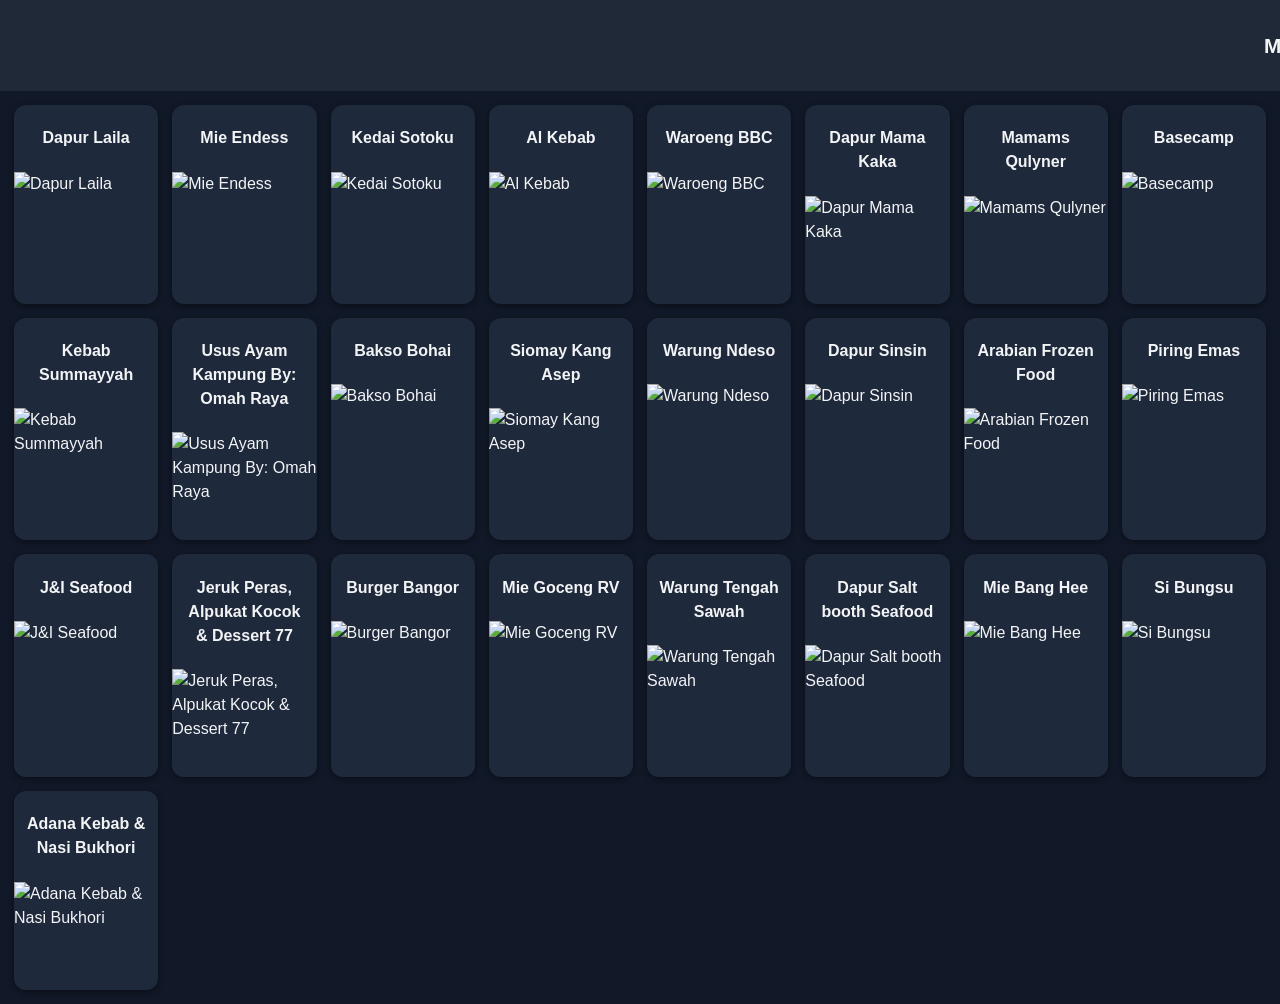
==== index.html @ a6a6e30e "Add files via upload" ====
<!DOCTYPE html>
<html lang="id">
<head>
    <meta charset="UTF-8">
    <meta name="viewport" content="width=device-width, initial-scale=1">
    <title>Menu Harian - SIIP DELIVERY</title>
    <link rel="stylesheet" href="style.css">
</head>
<body>
    <div class="running-text-container">
        <h1 class="running-text">Menu Harian - SIIP DELIVERY</h1>
    </div>
    <div class="menu-list">
        <article class="menu-item" data-gambar="https://i.supaimg.com/f83d4d24-65c1-4e20-8ed9-ef8ee9b06178.jpg">
            <header>
                <h2 class="menu-title">Dapur Laila</h2>
            </header>
            <img src="https://i.supaimg.com/7780f924-1f9e-4b80-9949-4caea68eb9df.jpg" alt="Dapur Laila" loading="lazy">
        </article>
        <article class="menu-item" data-gambar="">
            <header>
                <h2 class="menu-title">Mie Endess</h2>
            </header>
            <img src="https://img1.pixhost.to/images/8392/636976037_ramagnz.jpg" alt="Mie Endess" loading="lazy">
        </article>
        <article class="menu-item" data-gambar="">
            <header>
                <h2 class="menu-title">Kedai Sotoku</h2>
            </header>
            <img src="https://img1.pixhost.to/images/8393/636978480_ramagnz.jpg" alt="Kedai Sotoku" loading="lazy">
        </article>
        <article class="menu-item" data-gambar="">
            <header>
                <h2 class="menu-title">Al Kebab</h2>
            </header>
            <img src="https://img1.pixhost.to/images/8393/636978653_ramagnz.jpg" alt="Al Kebab" loading="lazy">
        </article>
        <article class="menu-item" data-gambar="">
            <header>
                <h2 class="menu-title">Waroeng BBC</h2>
            </header>
            <img src="https://img1.pixhost.to/images/8393/636979341_ramagnz.jpg" alt="Waroeng BBC" loading="lazy">
        </article>
        <article class="menu-item" data-gambar="">
            <header>
                <h2 class="menu-title">Dapur Mama Kaka</h2>
            </header>
            <img src="https://img1.pixhost.to/images/8393/636979415_ramagnz.jpg" alt="Dapur Mama Kaka" loading="lazy">
        </article>
        <article class="menu-item" data-gambar="">
            <header>
                <h2 class="menu-title">Mamams Qulyner</h2>
            </header>
            <img src="https://img1.pixhost.to/images/8393/636979504_ramagnz.jpg" alt="Mamams Qulyner" loading="lazy">
        </article>
         <article class="menu-item" data-gambar="">
            <header>
                <h2 class="menu-title">Basecamp</h2>
            </header>
            <img src="https://img1.pixhost.to/images/8393/636979596_ramagnz.jpg" alt="Basecamp" loading="lazy">
        </article>
        <article class="menu-item" data-gambar="">
            <header>
                <h2 class="menu-title">Kebab Summayyah</h2>
            </header>
            <img src="https://img1.pixhost.to/images/8393/636979641_ramagnz.jpg" alt="Kebab Summayyah" loading="lazy">
        </article>
          <article class="menu-item" data-gambar="">
            <header>
                <h2 class="menu-title">Usus Ayam Kampung By: Omah Raya</h2>
            </header>
            <img src="https://img1.pixhost.to/images/8393/636979654_ramagnz.jpg" alt="Usus Ayam Kampung By: Omah Raya" loading="lazy">
        </article>
         <article class="menu-item" data-gambar="https://img1.pixhost.to/images/8393/636979924_ramagnz.jpg">
            <header>
                <h2 class="menu-title">Bakso Bohai</h2>
            </header>
            <img src="https://img1.pixhost.to/images/8393/636979817_ramagnz.jpg" alt="Bakso Bohai" loading="lazy">
        </article>
         <article class="menu-item" data-gambar="https://img1.pixhost.to/images/8393/636979924_ramagnz.jpg">
            <header>
                <h2 class="menu-title">Siomay Kang Asep</h2>
            </header>
            <img src="https://img1.pixhost.to/images/8393/636980007_ramagnz.jpg" alt="Siomay Kang Asep" loading="lazy">
        </article>
         <article class="menu-item" data-gambar="https://img1.pixhost.to/images/8393/636980571_ramagnz.jpg,https://img1.pixhost.to/images/8393/636980506_ramagnz.jpg">
            <header>
                <h2 class="menu-title">Warung Ndeso</h2>
            </header>
            <img src="https://img1.pixhost.to/images/8393/636980215_ramagnz.jpg" alt="Warung Ndeso" loading="lazy">
        </article>
         <article class="menu-item" data-gambar="">
            <header>
                <h2 class="menu-title">Dapur Sinsin</h2>
            </header>
            <img src="https://img1.pixhost.to/images/8393/636980955_ramagnz.jpg" alt="Dapur Sinsin" loading="lazy">
        </article>
         <article class="menu-item" data-gambar="">
            <header>
                <h2 class="menu-title">Arabian Frozen Food</h2>
            </header>
            <img src="https://img1.pixhost.to/images/8393/636981439_ramagnz.jpg" alt="Arabian Frozen Food" loading="lazy">
        </article>
         <article class="menu-item" data-gambar="">
            <header>
                <h2 class="menu-title">Piring Emas</h2>
            </header>
            <img src="https://img1.pixhost.to/images/8393/636981493_ramagnz.jpg" alt="Piring Emas" loading="lazy">
        </article>
        <article class="menu-item" data-gambar="https://files.catbox.moe/t9q14m.jpg,https://files.catbox.moe/1k99xd.jpg,https://img1.pixhost.to/images/8393/636982521_ramagnz.jpg,https://img1.pixhost.to/images/8393/636982575_ramagnz.jpg">
            <header>
                <h2 class="menu-title">J&I Seafood</h2>
            </header>
            <img src="https://img1.pixhost.to/images/8393/636982497_ramagnz.jpg" alt="J&I Seafood" loading="lazy">
        </article>
        <article class="menu-item" data-gambar="https://files.catbox.moe/itm4lr.jpg">
            <header>
                <h2 class="menu-title">Jeruk Peras, Alpukat Kocok & Dessert 77</h2>
            </header>
            <img src="https://img1.pixhost.to/images/8393/636982674_ramagnz.jpg" alt="Jeruk Peras, Alpukat Kocok & Dessert 77" loading="lazy">
        </article>
        <article class="menu-item" data-gambar="https://img1.pixhost.to/images/8393/636982919_ramagnz.jpg">
            <header>
                <h2 class="menu-title">Burger Bangor</h2>
            </header>
            <img src="https://img1.pixhost.to/images/8393/636982903_ramagnz.jpg" alt="Burger Bangor" loading="lazy">
        </article>
        <article class="menu-item" data-gambar="https://files.catbox.moe/2uw20m.jpg">
            <header>
                <h2 class="menu-title">Mie Goceng RV</h2>
            </header>
            <img src="https://img1.pixhost.to/images/8393/636983282_ramagnz.jpg" alt="Mie Goceng RV" loading="lazy">
        </article>
        <article class="menu-item" data-gambar="https://img1.pixhost.to/images/8393/636984216_ramagnz.jpg">
            <header>
                <h2 class="menu-title">Warung Tengah Sawah</h2>
            </header>
            <img src="https://img1.pixhost.to/images/8393/636984185_ramagnz.jpg" alt="Warung Tengah Sawah" loading="lazy">
        </article>
        <article class="menu-item" data-gambar="https://img1.pixhost.to/images/8393/636984277_ramagnz.jpg">
            <header>
                <h2 class="menu-title">Dapur Salt booth Seafood</h2>
            </header>
            <img src="https://img1.pixhost.to/images/8393/636984295_ramagnz.jpg" alt="Dapur Salt booth Seafood" loading="lazy">
        </article>
        <article class="menu-item" data-gambar="">
            <header>
                <h2 class="menu-title">Mie Bang Hee</h2>
            </header>
            <img src="https://img1.pixhost.to/images/8393/636984333_ramagnz.jpg" alt="Mie Bang Hee" loading="lazy">
        </article>
        <article class="menu-item" data-gambar="">
            <header>
                <h2 class="menu-title">Si Bungsu</h2>
            </header>
            <img src="https://img1.pixhost.to/images/8393/636984500_ramagnz.jpg" alt="Si Bungsu" loading="lazy">
        </article>
    <article class="menu-item" data-gambar="">
            <header>
                <h2 class="menu-title">Adana Kebab & Nasi Bukhori</h2>
            </header>
            <img src="https://img1.pixhost.to/images/8590/639047477_ramagnz.jpg" alt="Adana Kebab & Nasi Bukhori" loading="lazy">
        </article>
    </div>

    <!-- Lightbox -->
    <div class="lightbox" id="lightbox" style="display: none;">
        <button class="close-btn">&times;</button>
        <button class="nav prev" aria-label="Gambar Sebelumnya">&#10094;</button>
        <img src="" alt="Preview">
        <button class="nav next" aria-label="Gambar Selanjutnya">&#10095;</button>

        <!-- Container untuk textarea dan tombol di lightbox -->
        <div class="order-area-lightbox" style="display: none;">
            <textarea id="pesan" placeholder="Jumlah & catatan..."></textarea>
            <button class="order-btn-lightbox" data-warung="">Pesan</button>
        </div>
    </div>

    <script src="script.js"></script>
</body>
</html>
---- style.css ----
:root {
    --bg: #111827;
    --card: #1e293b;
    --accent: #10b981;
    --text: #f3f4f6;
    --muted: #9ca3af;
}

body {
    font-family: -apple-system, BlinkMacSystemFont, "Segoe UI", Roboto, Helvetica, Arial, sans-serif;
    background: var(--bg);
    color: var(--text);
    line-height: 1.5;
    margin: 0; /* Reset margin */
}

.menu-list {
    display: grid;
    grid-template-columns: repeat(auto-fit, minmax(140px, 1fr));
    gap: 14px;
    padding: 14px;
}

.menu-item {
    background: var(--card);
    border-radius: 12px;
    overflow: hidden;
    box-shadow: 0 2px 6px rgba(0, 0, 0, .4);
    display: flex;
    flex-direction: column;
    transition: transform .2s ease;
}

.menu-item:active {
    transform: translateY(-2px)
}

.menu-item img {
    width: 100%;
    aspect-ratio: 4/3;
    object-fit: cover;
    display: block;
    cursor: pointer;
}

.menu-title {
    font-size: 1rem;
    font-weight: 600;
    padding: .5rem .75rem;
    text-align: center;
}

.lightbox {
    position: fixed;
    top: 0;
    left: 0;
    width: 100%;
    height: 100%;
    background: rgba(0, 0, 0, .85);
    display: none;
    align-items: center;
    justify-content: center;
    z-index: 1000;
    flex-direction: column;
    touch-action: pan-y;
}

.lightbox img {
    max-width: 90%;
    max-height: 70%;
    border-radius: 12px;
    box-shadow: 0 4px 20px rgba(0, 0, 0, .6);
    user-select: none;
}

.lightbox .close-btn {
    position: absolute;
    top: 20px;
    right: 20px;
    background: #ef4444;
    color: #fff;
    border: none;
    border-radius: 50%;
    width: 40px;
    height: 40px;
    font-size: 1.2rem;
    cursor: pointer;
    display: flex;
    align-items: center;
    justify-content: center;
}

.lightbox .nav {
    position: absolute;
    top: 50%;
    transform: translateY(-50%);
    background: rgba(0, 0, 0, .6);
    color: #fff;
    border: none;
    font-size: 2rem;
    width: 50px;
    height: 70px;
    cursor: pointer;
    display: flex;
    align-items: center;
    justify-content: center;
}

.lightbox .prev {
    left: 10px
}

.lightbox .next {
    right: 10px
}

.order-area-lightbox {
    padding: 0.75rem;
    border-top: 1px solid rgba(255, 255, 255, .12);
    margin-top: 1rem;
    width: 90%;
    max-width: 500px;
}

.order-area-lightbox textarea {
    width: 100%;
    resize: vertical;
    min-height: 60px;
    padding: .6rem;
    border-radius: 8px;
    border: 1px solid #374151;
    background: var(--bg);
    color: var(--text);
    font-size: .9rem;
    margin-bottom: .5rem;
}

.order-area-lightbox .order-btn-lightbox {
    width: 100%;
    padding: .75rem;
    border: none;
    border-radius: 8px;
    background: var(--accent);
    color: #fff;
    font-size: 1rem;
    font-weight: 600;
    cursor: pointer;
}

.order-area-lightbox .order-btn-lightbox:active {
    background: #059669
}

.running-text-container {
    width: 100%;
    overflow: hidden;
    white-space: nowrap;
    padding: 1rem;
    background: #1f2937;
    position: relative;
    box-sizing: border-box;
    position: sticky;
    top: 0;
    z-index: 10;
}

.running-text {
    display: inline-block;
    padding-left: 100%;
    animation: running-text 10s linear infinite;
    font-size: 1.3rem;
    font-weight: 700;
    color: var(--text);
    box-sizing: border-box;
}

@keyframes running-text {
    0% {
        transform: translateX(0);
    }
    100% {
        transform: translateX(-100%);
    }
}
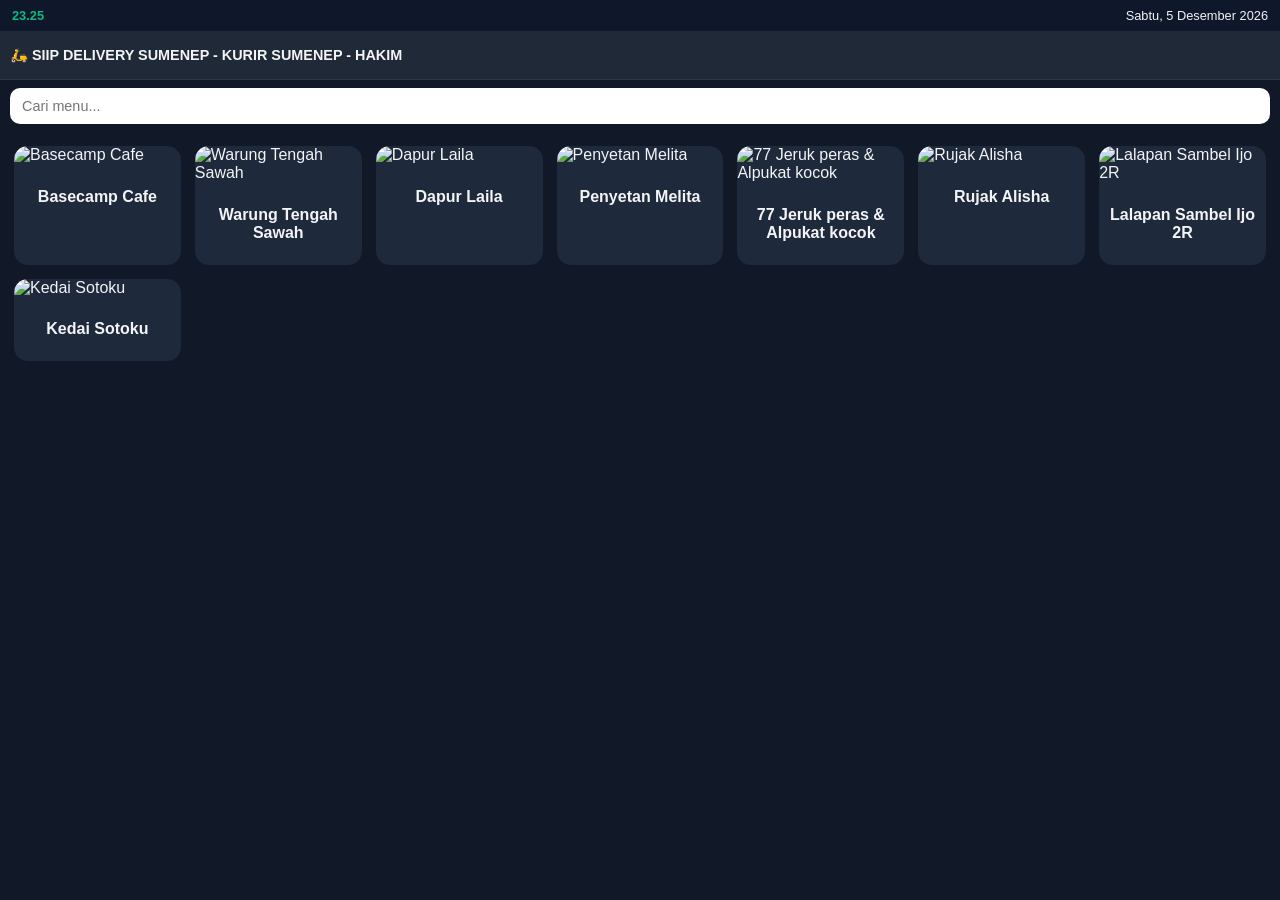
==== commit 1778d889: "Add files via upload" ====
--- a/index.html
+++ b/index.html
@@ -1,182 +1,36 @@
 <!DOCTYPE html>
 <html lang="id">
 <head>
-    <meta charset="UTF-8">
-    <meta name="viewport" content="width=device-width, initial-scale=1">
-    <title>Menu Harian - SIIP DELIVERY</title>
-    <link rel="stylesheet" href="style.css">
+  <meta charset="UTF-8">
+  <meta name="viewport" content="width=device-width, initial-scale=1.0">
+  <title>SIIP DELIVERY</title>
+
+  <link rel="stylesheet" href="style.css">
 </head>
 <body>
-    <div class="running-text-container">
-        <h1 class="running-text">Menu Harian - SIIP DELIVERY</h1>
-    </div>
-    <div class="menu-list">
-        <article class="menu-item" data-gambar="https://i.supaimg.com/f83d4d24-65c1-4e20-8ed9-ef8ee9b06178.jpg">
-            <header>
-                <h2 class="menu-title">Dapur Laila</h2>
-            </header>
-            <img src="https://i.supaimg.com/7780f924-1f9e-4b80-9949-4caea68eb9df.jpg" alt="Dapur Laila" loading="lazy">
-        </article>
-        <article class="menu-item" data-gambar="">
-            <header>
-                <h2 class="menu-title">Mie Endess</h2>
-            </header>
-            <img src="https://img1.pixhost.to/images/8392/636976037_ramagnz.jpg" alt="Mie Endess" loading="lazy">
-        </article>
-        <article class="menu-item" data-gambar="">
-            <header>
-                <h2 class="menu-title">Kedai Sotoku</h2>
-            </header>
-            <img src="https://img1.pixhost.to/images/8393/636978480_ramagnz.jpg" alt="Kedai Sotoku" loading="lazy">
-        </article>
-        <article class="menu-item" data-gambar="">
-            <header>
-                <h2 class="menu-title">Al Kebab</h2>
-            </header>
-            <img src="https://img1.pixhost.to/images/8393/636978653_ramagnz.jpg" alt="Al Kebab" loading="lazy">
-        </article>
-        <article class="menu-item" data-gambar="">
-            <header>
-                <h2 class="menu-title">Waroeng BBC</h2>
-            </header>
-            <img src="https://img1.pixhost.to/images/8393/636979341_ramagnz.jpg" alt="Waroeng BBC" loading="lazy">
-        </article>
-        <article class="menu-item" data-gambar="">
-            <header>
-                <h2 class="menu-title">Dapur Mama Kaka</h2>
-            </header>
-            <img src="https://img1.pixhost.to/images/8393/636979415_ramagnz.jpg" alt="Dapur Mama Kaka" loading="lazy">
-        </article>
-        <article class="menu-item" data-gambar="">
-            <header>
-                <h2 class="menu-title">Mamams Qulyner</h2>
-            </header>
-            <img src="https://img1.pixhost.to/images/8393/636979504_ramagnz.jpg" alt="Mamams Qulyner" loading="lazy">
-        </article>
-         <article class="menu-item" data-gambar="">
-            <header>
-                <h2 class="menu-title">Basecamp</h2>
-            </header>
-            <img src="https://img1.pixhost.to/images/8393/636979596_ramagnz.jpg" alt="Basecamp" loading="lazy">
-        </article>
-        <article class="menu-item" data-gambar="">
-            <header>
-                <h2 class="menu-title">Kebab Summayyah</h2>
-            </header>
-            <img src="https://img1.pixhost.to/images/8393/636979641_ramagnz.jpg" alt="Kebab Summayyah" loading="lazy">
-        </article>
-          <article class="menu-item" data-gambar="">
-            <header>
-                <h2 class="menu-title">Usus Ayam Kampung By: Omah Raya</h2>
-            </header>
-            <img src="https://img1.pixhost.to/images/8393/636979654_ramagnz.jpg" alt="Usus Ayam Kampung By: Omah Raya" loading="lazy">
-        </article>
-         <article class="menu-item" data-gambar="https://img1.pixhost.to/images/8393/636979924_ramagnz.jpg">
-            <header>
-                <h2 class="menu-title">Bakso Bohai</h2>
-            </header>
-            <img src="https://img1.pixhost.to/images/8393/636979817_ramagnz.jpg" alt="Bakso Bohai" loading="lazy">
-        </article>
-         <article class="menu-item" data-gambar="https://img1.pixhost.to/images/8393/636979924_ramagnz.jpg">
-            <header>
-                <h2 class="menu-title">Siomay Kang Asep</h2>
-            </header>
-            <img src="https://img1.pixhost.to/images/8393/636980007_ramagnz.jpg" alt="Siomay Kang Asep" loading="lazy">
-        </article>
-         <article class="menu-item" data-gambar="https://img1.pixhost.to/images/8393/636980571_ramagnz.jpg,https://img1.pixhost.to/images/8393/636980506_ramagnz.jpg">
-            <header>
-                <h2 class="menu-title">Warung Ndeso</h2>
-            </header>
-            <img src="https://img1.pixhost.to/images/8393/636980215_ramagnz.jpg" alt="Warung Ndeso" loading="lazy">
-        </article>
-         <article class="menu-item" data-gambar="">
-            <header>
-                <h2 class="menu-title">Dapur Sinsin</h2>
-            </header>
-            <img src="https://img1.pixhost.to/images/8393/636980955_ramagnz.jpg" alt="Dapur Sinsin" loading="lazy">
-        </article>
-         <article class="menu-item" data-gambar="">
-            <header>
-                <h2 class="menu-title">Arabian Frozen Food</h2>
-            </header>
-            <img src="https://img1.pixhost.to/images/8393/636981439_ramagnz.jpg" alt="Arabian Frozen Food" loading="lazy">
-        </article>
-         <article class="menu-item" data-gambar="">
-            <header>
-                <h2 class="menu-title">Piring Emas</h2>
-            </header>
-            <img src="https://img1.pixhost.to/images/8393/636981493_ramagnz.jpg" alt="Piring Emas" loading="lazy">
-        </article>
-        <article class="menu-item" data-gambar="https://files.catbox.moe/t9q14m.jpg,https://files.catbox.moe/1k99xd.jpg,https://img1.pixhost.to/images/8393/636982521_ramagnz.jpg,https://img1.pixhost.to/images/8393/636982575_ramagnz.jpg">
-            <header>
-                <h2 class="menu-title">J&I Seafood</h2>
-            </header>
-            <img src="https://img1.pixhost.to/images/8393/636982497_ramagnz.jpg" alt="J&I Seafood" loading="lazy">
-        </article>
-        <article class="menu-item" data-gambar="https://files.catbox.moe/itm4lr.jpg">
-            <header>
-                <h2 class="menu-title">Jeruk Peras, Alpukat Kocok & Dessert 77</h2>
-            </header>
-            <img src="https://img1.pixhost.to/images/8393/636982674_ramagnz.jpg" alt="Jeruk Peras, Alpukat Kocok & Dessert 77" loading="lazy">
-        </article>
-        <article class="menu-item" data-gambar="https://img1.pixhost.to/images/8393/636982919_ramagnz.jpg">
-            <header>
-                <h2 class="menu-title">Burger Bangor</h2>
-            </header>
-            <img src="https://img1.pixhost.to/images/8393/636982903_ramagnz.jpg" alt="Burger Bangor" loading="lazy">
-        </article>
-        <article class="menu-item" data-gambar="https://files.catbox.moe/2uw20m.jpg">
-            <header>
-                <h2 class="menu-title">Mie Goceng RV</h2>
-            </header>
-            <img src="https://img1.pixhost.to/images/8393/636983282_ramagnz.jpg" alt="Mie Goceng RV" loading="lazy">
-        </article>
-        <article class="menu-item" data-gambar="https://img1.pixhost.to/images/8393/636984216_ramagnz.jpg">
-            <header>
-                <h2 class="menu-title">Warung Tengah Sawah</h2>
-            </header>
-            <img src="https://img1.pixhost.to/images/8393/636984185_ramagnz.jpg" alt="Warung Tengah Sawah" loading="lazy">
-        </article>
-        <article class="menu-item" data-gambar="https://img1.pixhost.to/images/8393/636984277_ramagnz.jpg">
-            <header>
-                <h2 class="menu-title">Dapur Salt booth Seafood</h2>
-            </header>
-            <img src="https://img1.pixhost.to/images/8393/636984295_ramagnz.jpg" alt="Dapur Salt booth Seafood" loading="lazy">
-        </article>
-        <article class="menu-item" data-gambar="">
-            <header>
-                <h2 class="menu-title">Mie Bang Hee</h2>
-            </header>
-            <img src="https://img1.pixhost.to/images/8393/636984333_ramagnz.jpg" alt="Mie Bang Hee" loading="lazy">
-        </article>
-        <article class="menu-item" data-gambar="">
-            <header>
-                <h2 class="menu-title">Si Bungsu</h2>
-            </header>
-            <img src="https://img1.pixhost.to/images/8393/636984500_ramagnz.jpg" alt="Si Bungsu" loading="lazy">
-        </article>
-    <article class="menu-item" data-gambar="">
-            <header>
-                <h2 class="menu-title">Adana Kebab & Nasi Bukhori</h2>
-            </header>
-            <img src="https://img1.pixhost.to/images/8590/639047477_ramagnz.jpg" alt="Adana Kebab & Nasi Bukhori" loading="lazy">
-        </article>
-    </div>
 
-    <!-- Lightbox -->
-    <div class="lightbox" id="lightbox" style="display: none;">
-        <button class="close-btn">&times;</button>
-        <button class="nav prev" aria-label="Gambar Sebelumnya">&#10094;</button>
-        <img src="" alt="Preview">
-        <button class="nav next" aria-label="Gambar Selanjutnya">&#10095;</button>
+  <div class="top-info">
+    <div id="liveClock"></div>
+    <div id="liveDate"></div>
+  </div>
 
-        <!-- Container untuk textarea dan tombol di lightbox -->
-        <div class="order-area-lightbox" style="display: none;">
-            <textarea id="pesan" placeholder="Jumlah & catatan..."></textarea>
-            <button class="order-btn-lightbox" data-warung="">Pesan</button>
-        </div>
-    </div>
+  <div class="running-text-container">
+    <h1 class="running-text">
+      🛵 SIIP DELIVERY SUMENEP - KURIR SUMENEP - HAKIM
+    </h1>
+  </div>
 
-    <script src="script.js"></script>
+  <div class="toolbar">
+    <input
+      id="search"
+      type="search"
+      placeholder="Cari menu..."
+    >
+  </div>
+
+  <div class="menu-list" id="menuList"></div>
+
+  <script src="script.js"></script>
+
 </body>
-</html>
+</html>
--- a/style.css
+++ b/style.css
@@ -1,184 +1,148 @@
-:root {
-    --bg: #111827;
-    --card: #1e293b;
-    --accent: #10b981;
-    --text: #f3f4f6;
-    --muted: #9ca3af;
+:root{
+  --bg:#111827;
+  --card:#1e293b;
+  --accent:#10b981;
+  --text:#f3f4f6;
 }
 
-body {
-    font-family: -apple-system, BlinkMacSystemFont, "Segoe UI", Roboto, Helvetica, Arial, sans-serif;
-    background: var(--bg);
-    color: var(--text);
-    line-height: 1.5;
-    margin: 0; /* Reset margin */
+*{
+  box-sizing:border-box;
 }
 
-.menu-list {
-    display: grid;
-    grid-template-columns: repeat(auto-fit, minmax(140px, 1fr));
-    gap: 14px;
-    padding: 14px;
+body{
+  margin:0;
+  background:var(--bg);
+  color:var(--text);
+  font-family:sans-serif;
 }
 
-.menu-item {
-    background: var(--card);
-    border-radius: 12px;
-    overflow: hidden;
-    box-shadow: 0 2px 6px rgba(0, 0, 0, .4);
-    display: flex;
-    flex-direction: column;
-    transition: transform .2s ease;
+.top-info{
+  display:flex;
+  justify-content:space-between;
+  padding:8px 12px;
+  background:#0f172a;
+  font-size:.8rem;
 }
 
-.menu-item:active {
-    transform: translateY(-2px)
+#liveClock{
+  color:var(--accent);
+  font-weight:bold;
 }
 
-.menu-item img {
-    width: 100%;
-    aspect-ratio: 4/3;
-    object-fit: cover;
-    display: block;
-    cursor: pointer;
+.running-text-container{
+  overflow:hidden;
+  white-space:nowrap;
+  padding:6px 10px;
+  background:#1f2937;
+  border-bottom:1px solid rgba(255,255,255,.06);
 }
 
-.menu-title {
-    font-size: 1rem;
-    font-weight: 600;
-    padding: .5rem .75rem;
-    text-align: center;
+.running-text{
+  display:inline-block;
+  animation:marquee 12s linear infinite;
+  font-size:.9rem;
+  font-weight:600;
 }
 
-.lightbox {
-    position: fixed;
-    top: 0;
-    left: 0;
-    width: 100%;
-    height: 100%;
-    background: rgba(0, 0, 0, .85);
-    display: none;
-    align-items: center;
-    justify-content: center;
-    z-index: 1000;
-    flex-direction: column;
-    touch-action: pan-y;
+@keyframes marquee{
+  from{
+    transform:translateX(100%);
+  }
+
+  to{
+    transform:translateX(-100%);
+  }
 }
 
-.lightbox img {
-    max-width: 90%;
-    max-height: 70%;
-    border-radius: 12px;
-    box-shadow: 0 4px 20px rgba(0, 0, 0, .6);
-    user-select: none;
+.toolbar{
+  padding:8px 10px;
 }
 
-.lightbox .close-btn {
-    position: absolute;
-    top: 20px;
-    right: 20px;
-    background: #ef4444;
-    color: #fff;
-    border: none;
-    border-radius: 50%;
-    width: 40px;
-    height: 40px;
-    font-size: 1.2rem;
-    cursor: pointer;
-    display: flex;
-    align-items: center;
-    justify-content: center;
+.toolbar input{
+  width:100%;
+  padding:10px 12px;
+  border:none;
+  border-radius:10px;
+  font-size:.9rem;
 }
 
-.lightbox .nav {
-    position: absolute;
-    top: 50%;
-    transform: translateY(-50%);
-    background: rgba(0, 0, 0, .6);
-    color: #fff;
-    border: none;
-    font-size: 2rem;
-    width: 50px;
-    height: 70px;
-    cursor: pointer;
-    display: flex;
-    align-items: center;
-    justify-content: center;
+.menu-list{
+  display:grid;
+  grid-template-columns:
+  repeat(auto-fit,minmax(150px,1fr));
+
+  gap:14px;
+  padding:14px;
 }
 
-.lightbox .prev {
-    left: 10px
+.menu-item{
+  background:var(--card);
+  border-radius:14px;
+  overflow:hidden;
+  cursor:pointer;
 }
 
-.lightbox .next {
-    right: 10px
+.menu-item img{
+  width:100%;
+  aspect-ratio:4/3;
+  object-fit:cover;
 }
 
-.order-area-lightbox {
-    padding: 0.75rem;
-    border-top: 1px solid rgba(255, 255, 255, .12);
-    margin-top: 1rem;
-    width: 90%;
-    max-width: 500px;
+.menu-title{
+  padding:10px;
+  text-align:center;
+  font-size:1rem;
 }
 
-.order-area-lightbox textarea {
-    width: 100%;
-    resize: vertical;
-    min-height: 60px;
-    padding: .6rem;
-    border-radius: 8px;
-    border: 1px solid #374151;
-    background: var(--bg);
-    color: var(--text);
-    font-size: .9rem;
-    margin-bottom: .5rem;
+.detail-page{
+  padding:20px;
 }
 
-.order-area-lightbox .order-btn-lightbox {
-    width: 100%;
-    padding: .75rem;
-    border: none;
-    border-radius: 8px;
-    background: var(--accent);
-    color: #fff;
-    font-size: 1rem;
-    font-weight: 600;
-    cursor: pointer;
+.back-link{
+  color:white;
+  text-decoration:none;
 }
 
-.order-area-lightbox .order-btn-lightbox:active {
-    background: #059669
+.gallery-info{
+  display:flex;
+  justify-content:space-between;
+  margin:18px 0;
 }
 
-.running-text-container {
-    width: 100%;
-    overflow: hidden;
-    white-space: nowrap;
-    padding: 1rem;
-    background: #1f2937;
-    position: relative;
-    box-sizing: border-box;
-    position: sticky;
-    top: 0;
-    z-index: 10;
+.gallery{
+  display:flex;
+  flex-direction:column;
+  gap:16px;
 }
 
-.running-text {
-    display: inline-block;
-    padding-left: 100%;
-    animation: running-text 10s linear infinite;
-    font-size: 1.3rem;
-    font-weight: 700;
-    color: var(--text);
-    box-sizing: border-box;
+.gallery img{
+  width:100%;
+  height:auto;
+  display:block;
+  border-radius:14px;
+  background:#000;
 }
 
-@keyframes running-text {
-    0% {
-        transform: translateX(0);
-    }
-    100% {
-        transform: translateX(-100%);
-    }
+.order-area-detail{
+  margin-top:24px;
 }
+
+textarea{
+  width:100%;
+  min-height:90px;
+  padding:12px;
+  border:none;
+  border-radius:10px;
+  margin-bottom:12px;
+}
+
+button{
+  width:100%;
+  padding:14px;
+  border:none;
+  border-radius:10px;
+  background:var(--accent);
+  color:white;
+  font-size:1rem;
+  cursor:pointer;
+}
